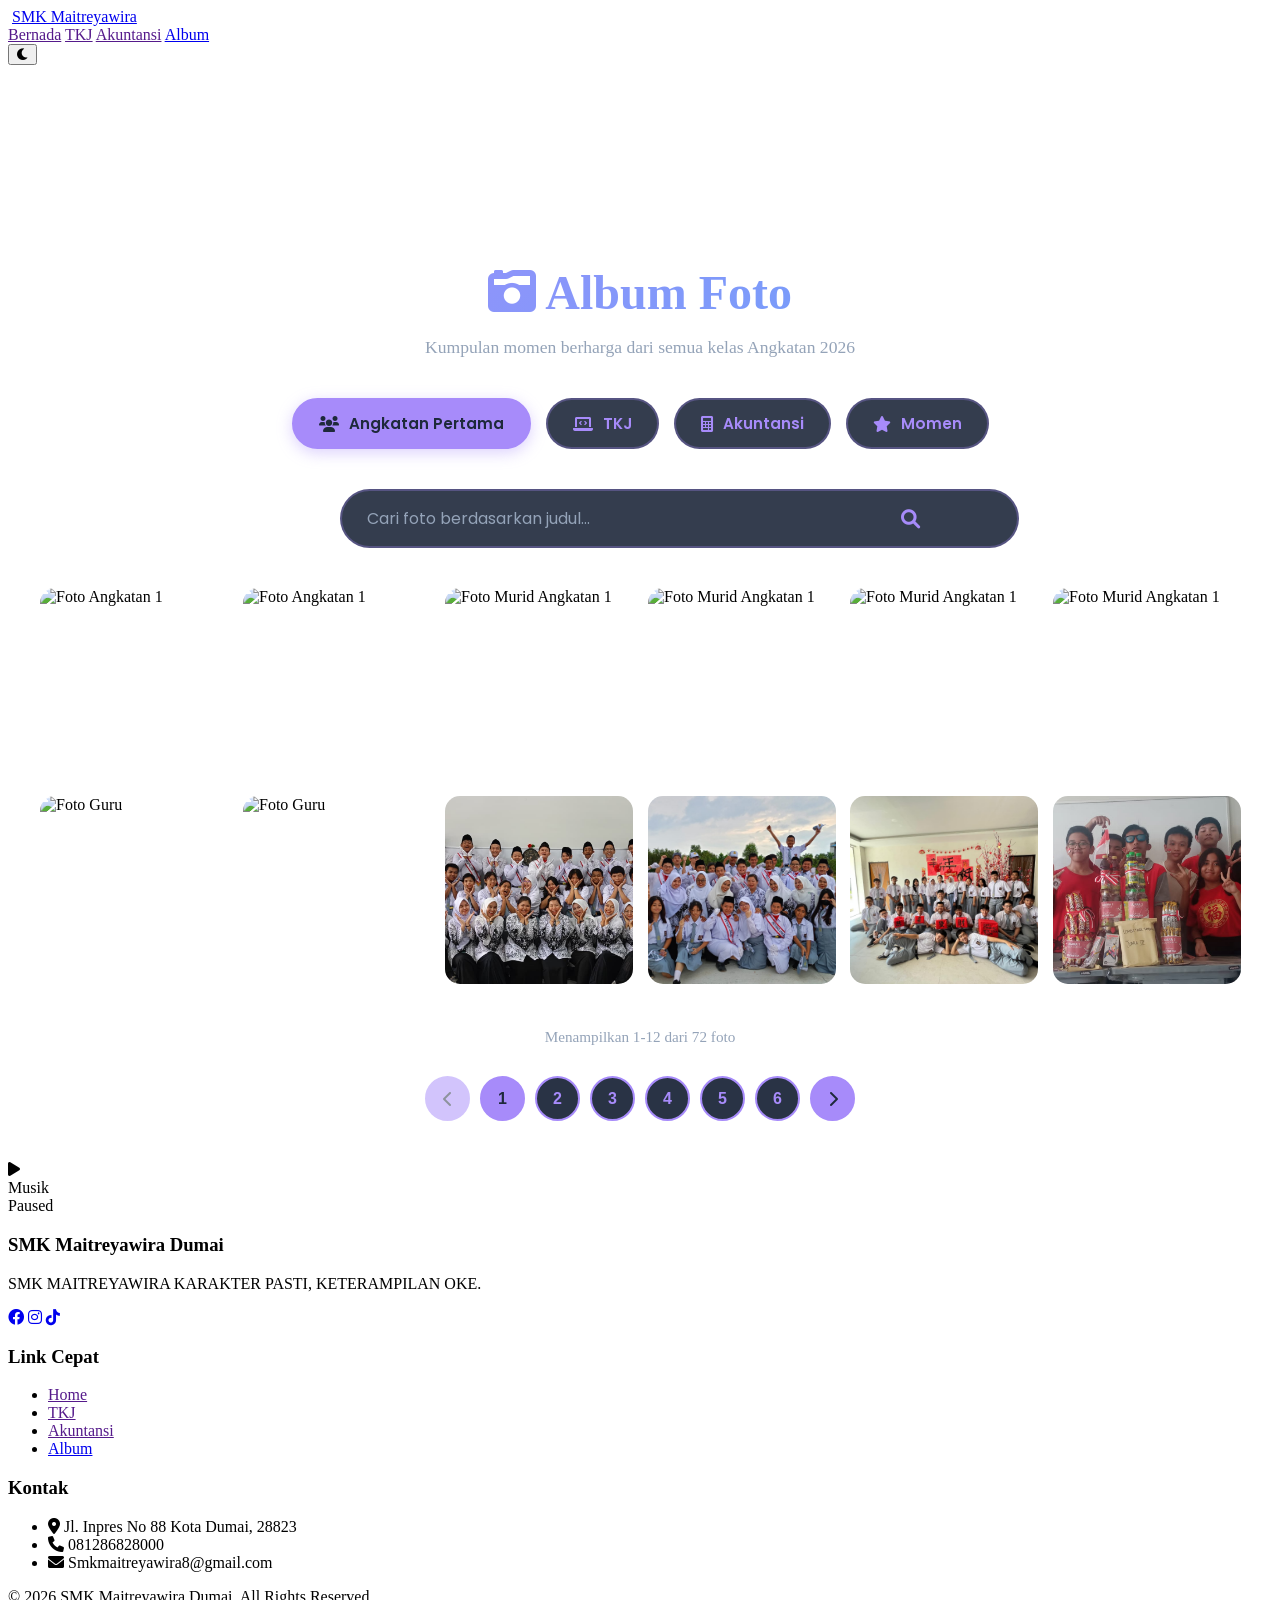
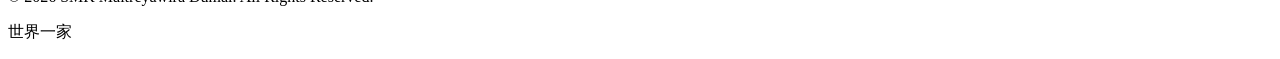
==== album.html @ 025b7569 "Add files via upload" ====
<!DOCTYPE html>
<html lang="id">
<head>
    <meta charset="UTF-8">
    <meta name="viewport" content="width=device-width, initial-scale=1.0">
    <title>Album Foto | SMK Maitreyawira</title>
    <meta name="description" content="Digital photo album celebrating the journey of all classes at SMK Maitreyawira">
    <meta name="keywords" content="TKJ, Akuntansi, Album, Yearbook, 2026">
    <meta name="author" content="SMK Maitreyawira Class of 2026">
    <link rel="preconnect" href="https://fonts.googleapis.com">
    <link rel="preconnect" href="https://fonts.gstatic.com" crossorigin>
    <link rel="preconnect" href="https://cdnjs.cloudflare.com" crossorigin>
    <link rel="icon" type="image/x-icon" href="logo maitreyawira.png1.ico">
    <link href="https://fonts.googleapis.com/css2?family=Poppins:wght@300;400;500;600;700&display=swap" rel="stylesheet">
    <link rel="stylesheet" href="https://cdnjs.cloudflare.com/ajax/libs/font-awesome/6.0.0/css/all.min.css">
    <link rel="stylesheet" href="style.css">
    <link rel="stylesheet" href="album.css">
</head>
<body>
    <!-- Navbar -->
    <nav class="navbar" aria-label="Main navigation">
        <div class="nav-container">
            <div class="nav-logo">
                <img src="logo maitreyawira.png1.ico" alt="" class="logo-img">
                <a href="index.html" class="nav-logo-text">SMK Maitreyawira</a>
            </div>
            <div class="nav-menu" id="nav-menu">
                <a href="" class="nav-link">Bernada</a>
                <a href="" class="nav-link">TKJ</a>
                <a href="" class="nav-link">Akuntansi</a>
                <a href="index.html" class="nav-link active">Album</a>
            </div>
            <div class="nav-mode-toggle">
                <button id="modeToggle" class="mode-toggle-btn" aria-label="Toggle dark/light mode">
                    <i class="fas fa-moon" id="modeIcon"></i>
                </button>
            </div>
            <div class="nav-toggle" id="nav-toggle" aria-label="Toggle navigation menu">
                <span class="bar"></span>
                <span class="bar"></span>
                <span class="bar"></span>
            </div>
        </div>
    </nav>

    <!-- ALBUM SECTION -->
    <section id="album" class="section album-page">
        <div class="album-container">
            <div class="album-header">
                <h1><i class="fas fa-camera-retro"></i> Album Foto</h1>
                <p>Kumpulan momen berharga dari semua kelas Angkatan 2026</p>
            </div>

            <!-- Album Tabs -->
            <div class="album-tabs">
                <button class="tab-btn active" data-tab="angkatan">
                    <i class="fas fa-users"></i> Angkatan Pertama
                </button>
                <button class="tab-btn" data-tab="tkj">
                    <i class="fas fa-laptop-code"></i> TKJ
                </button>
                <button class="tab-btn" data-tab="akuntansi">
                    <i class="fas fa-calculator"></i> Akuntansi
                </button>
                <button class="tab-btn" data-tab="momen">
                    <i class="fas fa-star"></i> Momen
                </button>
            </div>

            <!-- Search Bar -->
            <div class="search-container">
                <input type="text" class="search-box" id="searchBox" placeholder="Cari foto berdasarkan judul...">
                <i class="fas fa-search search-icon"></i>
            </div>

            <!-- Tab Contents -->
            <div class="tab-content active" id="tab-angkatan">
                <div class="photo-grid" id="photoGrid-angkatan">
                    <div class="loading">
                        <div class="spinner"></div>
                    </div>
                </div>
                <div class="no-results" id="noResults-angkatan">
                    <i class="fas fa-image"></i>
                    <p>Tidak ada foto yang ditemukan</p>
                </div>
                <div class="page-info" id="pageInfo-angkatan"></div>
                <div class="pagination" id="pagination-angkatan"></div>
            </div>

            <div class="tab-content" id="tab-tkj">
                <div class="photo-grid" id="photoGrid-tkj">
                    <div class="loading">
                        <div class="spinner"></div>
                    </div>
                </div>
                <div class="no-results" id="noResults-tkj">
                    <i class="fas fa-image"></i>
                    <p>Tidak ada foto yang ditemukan</p>
                </div>
                <div class="page-info" id="pageInfo-tkj"></div>
                <div class="pagination" id="pagination-tkj"></div>
            </div>

            <div class="tab-content" id="tab-akuntansi">
                <div class="photo-grid" id="photoGrid-akuntansi">
                    <div class="loading">
                        <div class="spinner"></div>
                    </div>
                </div>
                <div class="no-results" id="noResults-akuntansi">
                    <i class="fas fa-image"></i>
                    <p>Tidak ada foto yang ditemukan</p>
                </div>
                <div class="page-info" id="pageInfo-akuntansi"></div>
                <div class="pagination" id="pagination-akuntansi"></div>
            </div>

            <div class="tab-content" id="tab-momen">
                <div class="photo-grid" id="photoGrid-momen">
                    <div class="loading">
                        <div class="spinner"></div>
                    </div>
                </div>
                <div class="no-results" id="noResults-momen">
                    <i class="fas fa-image"></i>
                    <p>Tidak ada foto yang ditemukan</p>
                </div>
                <div class="page-info" id="pageInfo-momen"></div>
                <div class="pagination" id="pagination-momen"></div>
            </div>
        </div>
    </section>

    <!-- Zoom Modal -->
    <div class="zoom-modal" id="zoomModal">
        <button class="zoom-nav zoom-prev" id="zoomPrev"><i class="fas fa-chevron-left"></i></button>
        <button class="zoom-nav zoom-next" id="zoomNext"><i class="fas fa-chevron-right"></i></button>
        <div class="zoom-content">
            <button class="zoom-close" id="zoomClose"><i class="fas fa-times"></i></button>
            <div class="zoom-image-wrapper">
                <img id="zoomImage" src="" alt="Zoom Image">
            </div>
            <div class="zoom-controls">
                <button class="zoom-btn" id="zoomSave" title="Save"><i class="fas fa-download"></i></button>
            </div>
            <div class="zoom-info">
                <h3 id="zoomTitle"></h3>
                <p id="zoomDescription"></p>
            </div>
        </div>
    </div>

    <!-- Music Player -->
    <div class="music-player" id="musicPlayer">
        <div class="music-icon" id="musicToggle">
            <i class="fas fa-play" id="musicIcon"></i>
        </div>
        <div>
            <div class="music-text">Musik</div>
            <div class="music-status" id="musicStatus">Paused</div>
        </div>
    </div>

    <audio id="bgMusic" loop preload="none">
        <source src="Banda Neira - Sampai Jadi Debu - Peaceful Piano.mp3" type="audio/mpeg">
    </audio>

     <!-- Footer -->
    <footer class="footer">
        <div class="container">
            <div class="footer-content">
                <div class="footer-section">
                    <h3>SMK Maitreyawira Dumai</h3>
                    <p>SMK MAITREYAWIRA KARAKTER PASTI, KETERAMPILAN OKE.</p>
                    <div class="footer-social">
                        <a href="https://web.facebook.com/profile.php?id=61556649700739" target="_blank"><i class="fab fa-facebook"></i></a>
                        <a href="https://www.instagram.com/smk_maitreyawira/?utm_source=ig_web_button_share_sheet" target="_blank"><i class="fab fa-instagram"></i></a>
                        <a href="https://www.tiktok.com/@smkmaitreyawira_dumai" target="_blank"><i class="fab fa-tiktok"></i></a>
                    </div>
                </div>
                <div class="footer-section">
                    <h3>Link Cepat</h3>
                    <ul>
                        <li><a href="">Home</a></li>
                        <li><a href="">TKJ</a></li>
                        <li><a href="">Akuntansi</a></li>
                        <li><a href="index.html">Album</a></li>
                    </ul>
                </div>
                <div class="footer-section">
                    <h3>Kontak</h3>
                    <ul class="contact-info">
                        <li><i class="fas fa-map-marker-alt"></i> Jl. Inpres No 88 Kota Dumai, 28823</li>
                        <li><i class="fas fa-phone"></i> 081286828000</li>
                        <li><i class="fas fa-envelope"></i> Smkmaitreyawira8@gmail.com</li>
                    </ul>
                </div>
            </div>
            <div class="footer-bottom">
                <p>&copy; 2026 SMK Maitreyawira Dumai. All Rights Reserved.</p>
                <p class="chinese-greeting">世界一家</p>
            </div>
        </div>
    </footer>

    <script src="album.js" defer></script>
</body>
</html>
---- album.css ----
/* Album Page Specific Styles */

.album-page {
    padding-top: 120px !important;
    min-height: 100vh;
}

.album-container {
    max-width: 1200px;
    margin: 0 auto;
    padding: 40px 20px;
}

.album-header {
    text-align: center;
    margin-bottom: 40px;
}

.album-header h1 {
    font-size: 3rem;
    background: linear-gradient(135deg, #667eea 0%, #764ba2 100%);
    -webkit-background-clip: text;
    -webkit-text-fill-color: transparent;
    background-clip: text;
    margin-bottom: 10px;
    font-weight: 700;
}

[data-theme="light"] .album-header h1 {
    background: linear-gradient(135deg, #2563eb 0%, #3b82f6 100%);
    -webkit-background-clip: text;
    -webkit-text-fill-color: transparent;
    background-clip: text;
}

body.dark-mode .album-header h1 {
    background: linear-gradient(135deg, #a78bfa 0%, #60a5fa 100%);
    -webkit-background-clip: text;
    -webkit-text-fill-color: transparent;
    background-clip: text;
}

.album-header p {
    color: #666;
    font-size: 1.1rem;
}

body.dark-mode .album-header p {
    color: #94a3b8;
}

/* Photo Grid */
.photo-grid {
    display: grid;
    grid-template-columns: repeat(auto-fill, minmax(180px, 1fr));
    gap: 15px;
    margin-bottom: 40px;
    min-height: 400px;
}

.photo-card {
    position: relative;
    border-radius: 15px;
    overflow: hidden;
    cursor: pointer;
    background: #fff;
    aspect-ratio: 1;
    opacity: 0;
    transform: translateY(30px);
    will-change: opacity, transform;
}

.photo-card.visible {
    opacity: 1;
    transform: translateY(0);
}

.photo-card:hover {
    transform: translateY(-5px) scale(1.02);
}

.photo-card img {
    width: 100%;
    height: 100%;
    object-fit: cover;
    transition: transform 0.3s ease;
}

.photo-card:hover img {
    transform: scale(1.1);
}

.photo-overlay {
    position: absolute;
    bottom: 0;
    left: 0;
    right: 0;
    background: linear-gradient(transparent, rgba(0, 0, 0, 0.7));
    padding: 20px 15px 15px;
    opacity: 0;
    transition: opacity 0.3s ease;
}

.photo-card:hover .photo-overlay {
    opacity: 1;
}

.photo-overlay h3 {
    color: white;
    font-size: 1rem;
    margin-bottom: 5px;
}

.photo-overlay p {
    color: #ddd;
    font-size: 0.85rem;
}

.photo-actions {
    position: absolute;
    top: 10px;
    right: 10px;
    display: flex;
    gap: 8px;
    opacity: 0;
    transition: opacity 0.3s ease;
}

.photo-card:hover .photo-actions {
    opacity: 1;
}

.photo-action-btn {
    width: 40px;
    height: 40px;
    border-radius: 50%;
    background: rgba(255, 255, 255, 0.9);
    border: none;
    cursor: pointer;
    display: flex;
    align-items: center;
    justify-content: center;
    transition: all 0.3s ease;
    color: #667eea;
}

.photo-action-btn:hover {
    background: white;
    transform: scale(1.1);
}

/* Search Bar Styles */
.search-container {
    max-width: 600px;
    margin: 30px auto 40px;
    position: relative;
}

.search-box {
    width: 100%;
    padding: 15px 50px 15px 25px;
    border: 2px solid rgba(102, 126, 234, 0.3);
    border-radius: 50px;
    font-size: 1rem;
    font-family: 'Poppins', sans-serif;
    background: rgba(255, 255, 255, 0.9);
    transition: all 0.3s ease;
    outline: none;
}

.search-box:focus {
    border-color: #667eea;
    box-shadow: 0 5px 20px rgba(102, 126, 234, 0.3);
    background: white;
}

[data-theme="light"] .search-box {
    border-color: rgba(37, 99, 235, 0.3);
}

[data-theme="light"] .search-box:focus {
    border-color: #2563eb;
    box-shadow: 0 5px 20px rgba(37, 99, 235, 0.3);
}

body.dark-mode .search-box {
    background: rgba(30, 41, 59, 0.9);
    border-color: rgba(167, 139, 250, 0.3);
    color: #f1f5f9;
}

body.dark-mode .search-box:focus {
    border-color: #a78bfa;
    box-shadow: 0 5px 20px rgba(167, 139, 250, 0.3);
    background: rgba(30, 41, 59, 1);
}

body.dark-mode .search-box::placeholder {
    color: #94a3b8;
}

.search-icon {
    position: absolute;
    right: 20px;
    top: 50%;
    transform: translateY(-50%);
    color: #667eea;
    font-size: 1.2rem;
    pointer-events: none;
}

[data-theme="light"] .search-icon {
    color: #2563eb;
}

body.dark-mode .search-icon {
    color: #a78bfa;
}

.no-results {
    text-align: center;
    padding: 60px 20px;
    color: #666;
    font-size: 1.1rem;
    display: none;
}

.no-results.show {
    display: block;
}

body.dark-mode .no-results {
    color: #94a3b8;
}

.no-results i {
    font-size: 4rem;
    margin-bottom: 20px;
    color: #ccc;
}

body.dark-mode .no-results i {
    color: #64748b;
}

/* Pagination Styles */
.pagination {
    display: flex;
    justify-content: center;
    align-items: center;
    gap: 10px;
    margin-top: 30px;
    flex-wrap: wrap;
    opacity: 0;
    transform: translateY(20px);
    transition: all 0.5s ease;
}

.pagination.visible {
    opacity: 1;
    transform: translateY(0);
}

.pagination-btn {
    min-width: 45px;
    height: 45px;
    border-radius: 50%;
    border: 2px solid #667eea;
    background: white;
    color: #667eea;
    font-weight: 600;
    cursor: pointer;
    transition: all 0.3s ease;
    display: flex;
    align-items: center;
    justify-content: center;
    font-size: 1rem;
    padding: 0 10px;
}

[data-theme="light"] .pagination-btn {
    border-color: #2563eb;
    color: #2563eb;
}

body.dark-mode .pagination-btn {
    background: rgba(30, 41, 59, 0.95);
    border-color: #a78bfa;
    color: #a78bfa;
}

.pagination-btn:hover {
    background: #667eea;
    color: white;
    transform: scale(1.1);
}

[data-theme="light"] .pagination-btn:hover {
    background: #2563eb;
    border-color: #2563eb;
}

body.dark-mode .pagination-btn:hover {
    background: #a78bfa;
    border-color: #a78bfa;
    color: #1e293b;
}

.pagination-btn.active {
    background: #667eea;
    color: white;
    border-color: #667eea;
}

[data-theme="light"] .pagination-btn.active {
    background: #2563eb;
    border-color: #2563eb;
}

body.dark-mode .pagination-btn.active {
    background: #a78bfa;
    border-color: #a78bfa;
    color: #1e293b;
}

.pagination-btn.nav-btn {
    background: #667eea;
    color: white;
    border-color: #667eea;
}

[data-theme="light"] .pagination-btn.nav-btn {
    background: #2563eb;
    border-color: #2563eb;
}

body.dark-mode .pagination-btn.nav-btn {
    background: #a78bfa;
    border-color: #a78bfa;
    color: #1e293b;
}

.pagination-btn.nav-btn:hover {
    background: #5568d3;
    transform: scale(1.15);
}

[data-theme="light"] .pagination-btn.nav-btn:hover {
    background: #1d4ed8;
}

body.dark-mode .pagination-btn.nav-btn:hover {
    background: #8b5cf6;
}

.pagination-btn:disabled {
    opacity: 0.5;
    cursor: not-allowed;
    transform: scale(1);
}

/* Zoom Modal */
.zoom-modal {
    display: none;
    position: fixed;
    z-index: 9999;
    left: 0;
    top: 0;
    width: 100%;
    height: 100%;
    background-color: rgba(0, 0, 0, 0.95);
    justify-content: center;
    align-items: center;
    opacity: 0;
    transition: opacity 0.3s ease;
}

.zoom-modal.show {
    display: flex;
    opacity: 1;
}

.zoom-content {
    position: relative;
    width: 90%;
    max-width: 1200px;
    max-height: 90vh;
    display: flex;
    flex-direction: column;
    align-items: center;
    transform: scale(0.8);
    transition: transform 0.3s ease;
    overflow-y: auto;
    padding: 50px 20px 20px;
    box-sizing: border-box;
    scrollbar-width: thin;
    scrollbar-color: rgba(255, 255, 255, 0.3) transparent;
}

.zoom-content::-webkit-scrollbar {
    width: 8px;
}

.zoom-content::-webkit-scrollbar-track {
    background: transparent;
}

.zoom-content::-webkit-scrollbar-thumb {
    background: rgba(255, 255, 255, 0.3);
    border-radius: 4px;
}

.zoom-content::-webkit-scrollbar-thumb:hover {
    background: rgba(255, 255, 255, 0.5);
}

.zoom-modal.show .zoom-content {
    transform: scale(1);
}

.zoom-image-wrapper {
    width: 100%;
    display: flex;
    justify-content: center;
    align-items: center;
    margin-bottom: 15px;
}

.zoom-content img {
    max-width: 100%;
    max-height: 70vh;
    object-fit: contain;
    border-radius: 10px;
    transition: transform 0.3s ease;
    cursor: zoom-in;
}

.zoom-content img.zoomed {
    cursor: zoom-out;
    transform: scale(2);
}

.zoom-controls {
    display: flex;
    gap: 15px;
    margin-top: 20px;
}

.zoom-btn {
    width: 50px;
    height: 50px;
    border-radius: 50%;
    background: rgba(255, 255, 255, 0.2);
    border: 2px solid white;
    color: white;
    font-size: 1.2rem;
    cursor: pointer;
    transition: all 0.3s ease;
    display: flex;
    align-items: center;
    justify-content: center;
}

.zoom-btn:hover {
    background: rgba(255, 255, 255, 0.3);
    transform: scale(1.1);
}

.zoom-close {
    position: fixed;
    top: 20px;
    right: 20px;
    width: 50px;
    height: 50px;
    border-radius: 50%;
    background: rgba(255, 255, 255, 0.2);
    border: 2px solid white;
    color: white;
    font-size: 1.5rem;
    cursor: pointer;
    transition: all 0.3s ease;
    display: flex;
    align-items: center;
    justify-content: center;
    z-index: 10002;
    backdrop-filter: blur(5px);
}

.zoom-close:hover {
    background: rgba(255, 77, 77, 0.8);
    transform: scale(1.1) rotate(90deg);
}

/* Zoom Navigation Arrows - Fixed position outside photo */
.zoom-nav {
    position: fixed;
    top: 50%;
    transform: translateY(-50%);
    width: 60px;
    height: 60px;
    border-radius: 50%;
    background: rgba(0, 0, 0, 0.6);
    border: 2px solid rgba(255, 255, 255, 0.4);
    color: white;
    font-size: 1.5rem;
    cursor: pointer;
    transition: all 0.3s ease;
    display: flex;
    align-items: center;
    justify-content: center;
    z-index: 10001;
    backdrop-filter: blur(5px);
}

.zoom-nav:hover {
    background: rgba(102, 126, 234, 0.9);
    border-color: rgba(255, 255, 255, 0.8);
    transform: translateY(-50%) scale(1.15);
    box-shadow: 0 0 20px rgba(102, 126, 234, 0.5);
}

.zoom-prev {
    left: 30px;
}

.zoom-next {
    right: 30px;
}

.zoom-info {
    color: white;
    text-align: center;
    margin-top: 15px;
}

.zoom-info h3 {
    font-size: 1.3rem;
    margin-bottom: 5px;
}

.zoom-info p {
    color: #ccc;
    font-size: 0.9rem;
}

/* Loading Spinner */
.loading {
    display: flex;
    justify-content: center;
    align-items: center;
    min-height: 400px;
}

.spinner {
    width: 50px;
    height: 50px;
    border: 5px solid rgba(102, 126, 234, 0.3);
    border-top-color: #667eea;
    border-radius: 50%;
    animation: spin 1s linear infinite;
}

[data-theme="light"] .spinner {
    border-color: rgba(37, 99, 235, 0.3);
    border-top-color: #2563eb;
}

body.dark-mode .spinner {
    border-color: rgba(167, 139, 250, 0.3);
    border-top-color: #a78bfa;
}

@keyframes spin {
    to { transform: rotate(360deg); }
}

/* Page Info */
.page-info {
    text-align: center;
    margin-top: 20px;
    color: #666;
    font-size: 0.95rem;
    opacity: 0;
    transform: translateY(20px);
    transition: all 0.5s ease;
}

.page-info.visible {
    opacity: 1;
    transform: translateY(0);
}

body.dark-mode .page-info {
    color: #94a3b8;
}

/* Album Tabs */
.album-tabs {
    display: flex;
    justify-content: center;
    gap: 15px;
    margin: 30px auto 40px;
    flex-wrap: wrap;
    padding: 0 20px;
}

.tab-btn {
    display: flex;
    align-items: center;
    gap: 10px;
    padding: 12px 25px;
    border: 2px solid rgba(102, 126, 234, 0.3);
    background: rgba(255, 255, 255, 0.9);
    color: #667eea;
    font-weight: 600;
    font-size: 0.95rem;
    border-radius: 50px;
    cursor: pointer;
    transition: all 0.3s ease;
    font-family: 'Poppins', sans-serif;
}

[data-theme="light"] .tab-btn {
    border-color: rgba(37, 99, 235, 0.3);
    color: #2563eb;
}

body.dark-mode .tab-btn {
    background: rgba(30, 41, 59, 0.9);
    border-color: rgba(167, 139, 250, 0.3);
    color: #a78bfa;
}

.tab-btn:hover {
    background: #667eea;
    color: white;
    border-color: #667eea;
    transform: translateY(-2px);
    box-shadow: 0 4px 15px rgba(102, 126, 234, 0.3);
}

[data-theme="light"] .tab-btn:hover {
    background: #2563eb;
    border-color: #2563eb;
    box-shadow: 0 4px 15px rgba(37, 99, 235, 0.3);
}

body.dark-mode .tab-btn:hover {
    background: #a78bfa;
    border-color: #a78bfa;
    color: #1e293b;
    box-shadow: 0 4px 15px rgba(167, 139, 250, 0.3);
}

.tab-btn.active {
    background: #667eea;
    color: white;
    border-color: #667eea;
    box-shadow: 0 4px 15px rgba(102, 126, 234, 0.4);
}

[data-theme="light"] .tab-btn.active {
    background: #2563eb;
    border-color: #2563eb;
    box-shadow: 0 4px 15px rgba(37, 99, 235, 0.4);
}

body.dark-mode .tab-btn.active {
    background: #a78bfa;
    border-color: #a78bfa;
    color: #1e293b;
    box-shadow: 0 4px 15px rgba(167, 139, 250, 0.4);
}

.tab-btn i {
    font-size: 1rem;
}

/* Tab Content */
.tab-content {
    display: none;
    animation: fadeIn 0.4s ease;
}

.tab-content.active {
    display: block;
}

@keyframes fadeIn {
    from {
        opacity: 0;
        transform: translateY(20px);
    }
    to {
        opacity: 1;
        transform: translateY(0);
    }
}

/* Album Navigation Buttons */
.btn-album-nav {
    display: inline-flex;
    align-items: center;
    gap: 10px;
    padding: 12px 25px;
    background: linear-gradient(135deg, #667eea 0%, #764ba2 100%);
    color: white;
    text-decoration: none;
    border-radius: 50px;
    font-weight: 600;
    font-size: 0.95rem;
    transition: all 0.3s ease;
    box-shadow: 0 4px 15px rgba(102, 126, 234, 0.3);
}

[data-theme="light"] .btn-album-nav {
    background: linear-gradient(135deg, #2563eb 0%, #3b82f6 100%);
    box-shadow: 0 4px 15px rgba(37, 99, 235, 0.3);
}

body.dark-mode .btn-album-nav {
    background: linear-gradient(135deg, #a78bfa 0%, #60a5fa 100%);
    box-shadow: 0 4px 15px rgba(167, 139, 250, 0.3);
    color: #1e293b;
}

.btn-album-nav:hover {
    transform: translateY(-3px);
    box-shadow: 0 6px 20px rgba(102, 126, 234, 0.4);
}

[data-theme="light"] .btn-album-nav:hover {
    box-shadow: 0 6px 20px rgba(37, 99, 235, 0.4);
}

body.dark-mode .btn-album-nav:hover {
    box-shadow: 0 6px 20px rgba(167, 139, 250, 0.4);
}

.btn-album-nav i {
    font-size: 0.9rem;
}

/* Responsive */
@media (max-width: 768px) {
    .album-header h1 {
        font-size: 2rem;
    }

    .photo-grid {
        grid-template-columns: repeat(auto-fill, minmax(150px, 1fr));
        gap: 10px;
    }

    .pagination-btn {
        min-width: 40px;
        height: 40px;
        font-size: 0.9rem;
    }

    .zoom-content {
        width: 95%;
        max-height: 95vh;
        padding: 60px 15px 15px;
    }

    .zoom-content img {
        max-height: 60vh;
    }

    .zoom-image-wrapper {
        margin-bottom: 10px;
    }

    .zoom-controls {
        gap: 10px;
        margin-top: 15px;
    }

    .zoom-btn {
        width: 45px;
        height: 45px;
        font-size: 1.1rem;
    }

    .zoom-info h3 {
        font-size: 1.1rem;
    }

    .zoom-info p {
        font-size: 0.85rem;
    }

    .zoom-content img.zoomed {
        transform: scale(1.5);
    }

    .zoom-nav {
        width: 45px;
        height: 45px;
        font-size: 1.2rem;
    }

    .zoom-prev {
        left: 10px;
    }

    .zoom-next {
        right: 10px;
    }

    .zoom-close {
        top: 15px;
        right: 15px;
        width: 45px;
        height: 45px;
        font-size: 1.3rem;
    }
}

@media (max-width: 480px) {
    .album-container {
        padding: 20px 10px;
    }

    .photo-grid {
        grid-template-columns: repeat(2, 1fr);
        gap: 8px;
    }

    .music-text {
        display: none;
    }

    .zoom-content {
        width: 98%;
        max-height: 98vh;
        padding: 65px 10px 10px;
    }

    .zoom-content img {
        max-height: 55vh;
    }

    .zoom-image-wrapper {
        margin-bottom: 8px;
    }

    .zoom-controls {
        gap: 8px;
        margin-top: 12px;
    }

    .zoom-btn {
        width: 40px;
        height: 40px;
        font-size: 1rem;
    }

    .zoom-info h3 {
        font-size: 1rem;
    }

    .zoom-info p {
        font-size: 0.8rem;
    }

    .zoom-content img.zoomed {
        transform: scale(1.3);
    }

    .zoom-nav {
        width: 40px;
        height: 40px;
        font-size: 1rem;
    }

    .zoom-prev {
        left: 5px;
    }

    .zoom-next {
        right: 5px;
    }

    .zoom-close {
        top: 10px;
        right: 10px;
        width: 40px;
        height: 40px;
        font-size: 1.2rem;
    }
}
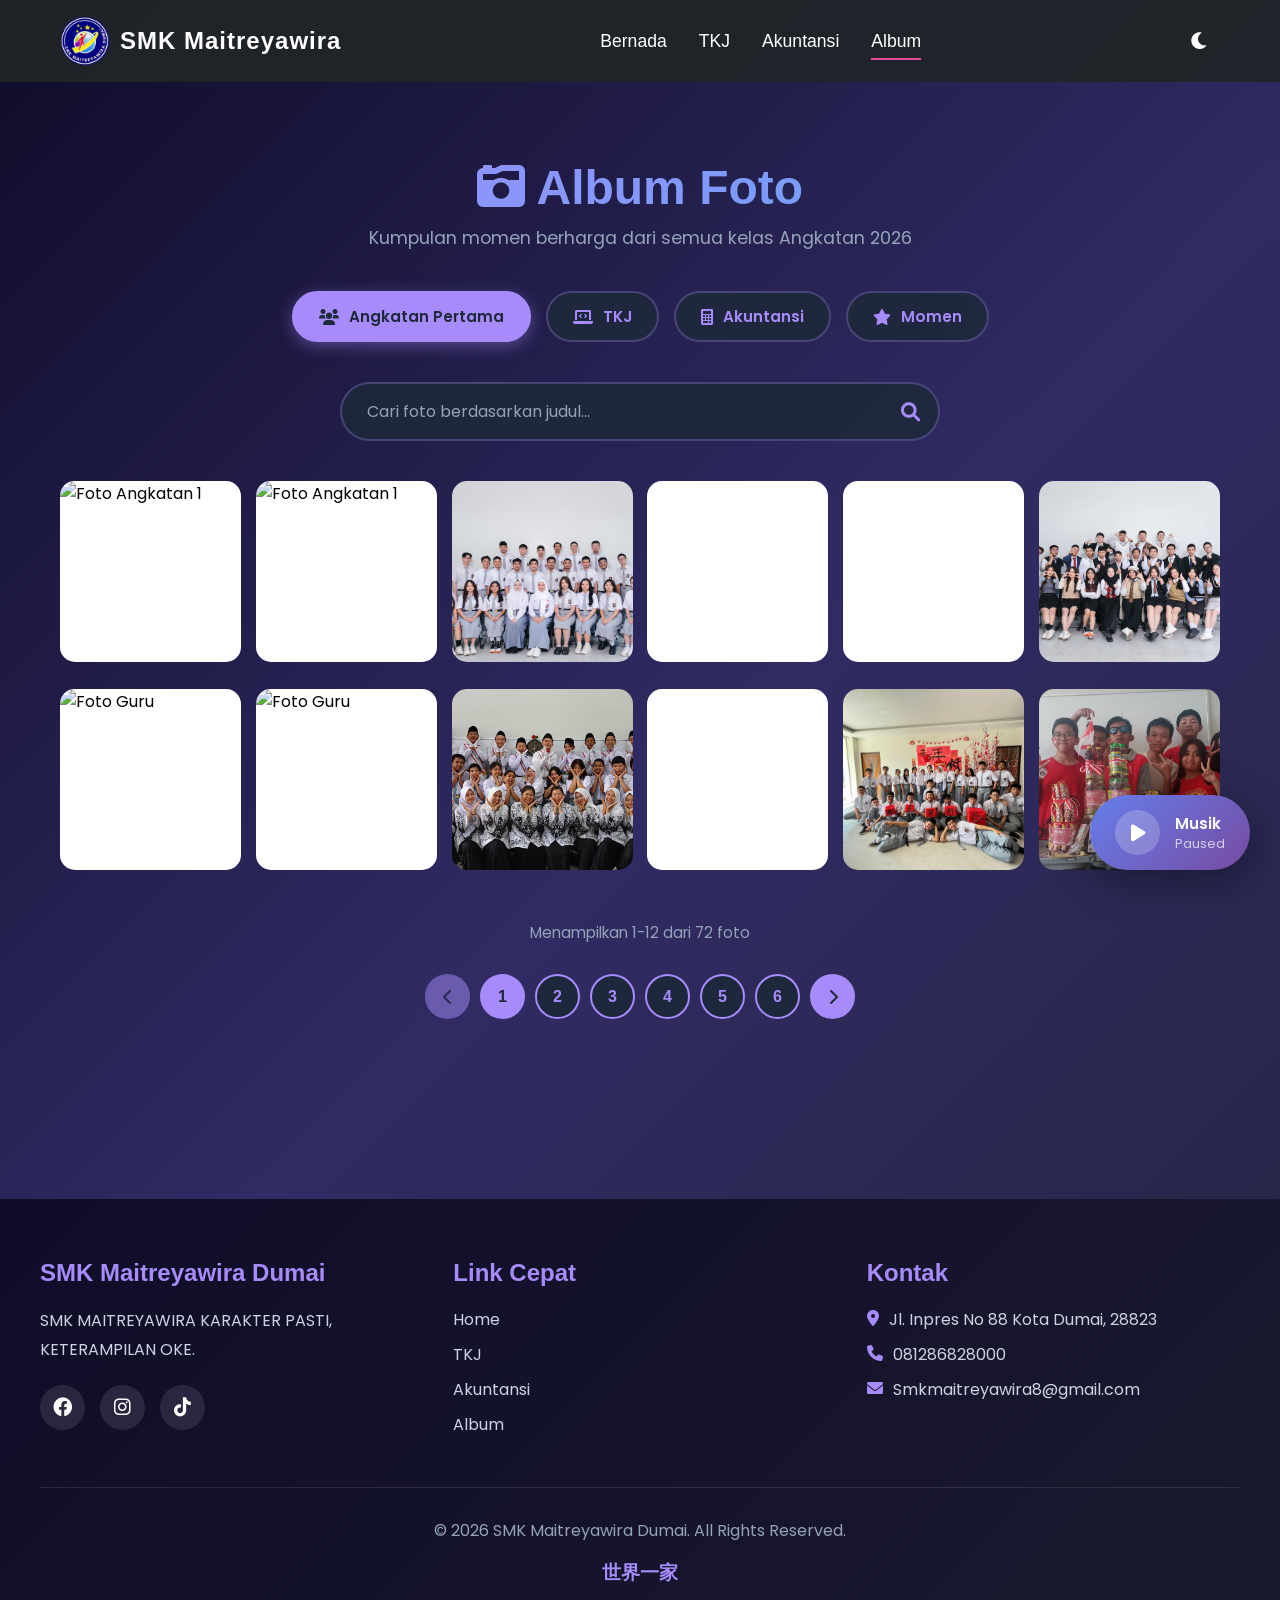
==== commit a169228d: "album.html" ====
--- a/album.html
+++ b/album.html
@@ -25,9 +25,9 @@
                 <a href="index.html" class="nav-logo-text">SMK Maitreyawira</a>
             </div>
             <div class="nav-menu" id="nav-menu">
-                <a href="" class="nav-link">Bernada</a>
-                <a href="" class="nav-link">TKJ</a>
-                <a href="" class="nav-link">Akuntansi</a>
+                <a href="https://angkatan1smkmaitreyawiradumai-stack.github.io/Kenangan_Beranda/" class="nav-link">Bernada</a>
+                <a href="https://angkatan1smkmaitreyawiradumai-stack.github.io/Kenangan_TKJ/" class="nav-link">TKJ</a>
+                <a href="https://angkatan1smkmaitreyawiradumai-stack.github.io/Kenangan_Akuntansi/" class="nav-link">Akuntansi</a>
                 <a href="index.html" class="nav-link active">Album</a>
             </div>
             <div class="nav-mode-toggle">
@@ -182,9 +182,9 @@
                 <div class="footer-section">
                     <h3>Link Cepat</h3>
                     <ul>
-                        <li><a href="">Home</a></li>
-                        <li><a href="">TKJ</a></li>
-                        <li><a href="">Akuntansi</a></li>
+                        <li><a href="https://angkatan1smkmaitreyawiradumai-stack.github.io/Kenangan_Beranda/">Home</a></li>
+                        <li><a href="https://angkatan1smkmaitreyawiradumai-stack.github.io/Kenangan_TKJ/">TKJ</a></li>
+                        <li><a href="https://angkatan1smkmaitreyawiradumai-stack.github.io/Kenangan_Akuntansi/">Akuntansi</a></li>
                         <li><a href="index.html">Album</a></li>
                     </ul>
                 </div>
--- a/style.css
+++ b/style.css
@@ -0,0 +1,1479 @@
+        :root {
+            --primary-color: #6366f1;
+            --secondary-color: #8b5cf6;
+            --accent-color: #ec4899;
+            --bg-dark: #0f172a;
+            --bg-card: #1e293b;
+            --text-light: #f1f5f9;
+            --text-muted: #94a3b8;
+        }
+
+        /* Light Theme - Blue and White */
+        [data-theme="light"] {
+            --primary-color: #2563eb;
+            --secondary-color: #3b82f6;
+            --accent-color: #0ea5e9;
+            --bg-dark: #ffffff;
+            --bg-card: #f0f9ff;
+            --text-light: #1e3a8a;
+            --text-muted: #64748b;
+            --navbar-bg: rgba(37, 99, 235, 0.95);
+        }
+
+        * {
+            margin: 0;
+            padding: 0;
+            box-sizing: border-box;
+        }
+
+        html {
+            scroll-behavior: smooth;
+        }
+
+        body {
+            font-family: 'Poppins', sans-serif;
+            background: linear-gradient(135deg, #667eea 0%, #764ba2 100%);
+            min-height: 100vh;
+            padding: 0;
+            transition: background 0.5s ease;
+            overflow-x: hidden;
+            -webkit-font-smoothing: antialiased;
+            -moz-osx-font-smoothing: grayscale;
+        }
+
+        /* Navbar Styles */
+        .navbar {
+            position: fixed;
+            top: 0;
+            left: 0;
+            width: 100%;
+            background: rgba(33, 37, 41, 0.95);
+            z-index: 1000;
+            padding: 1rem 0;
+            transition: all 0.4s ease;
+        }
+
+        .navbar.scrolled {
+            box-shadow: 0 5px 20px rgba(0, 0, 0, 0.3);
+            padding: 0.7rem 0;
+        }
+
+        [data-theme="light"] .navbar {
+            background: rgba(37, 99, 235, 0.95) !important;
+        }
+
+        .nav-container {
+            max-width: 1200px;
+            width: 100%;
+            margin: 0 auto;
+            padding: 0 20px;
+            display: flex;
+            justify-content: space-between;
+            align-items: center;
+        }
+
+        .nav-logo {
+            display: flex;
+            align-items: center;
+            gap: 10px;
+        }
+
+        .nav-logo-text {
+            color: white;
+            font-size: 1.5rem;
+            font-weight: 700;
+            text-decoration: none;
+            letter-spacing: 1px;
+        }
+
+        .logo-img {
+            width: 50px;
+            height: 50px;
+            object-fit: contain;
+        }
+
+        .nav-menu {
+            display: flex;
+            gap: 2rem;
+            align-items: center;
+        }
+
+        .nav-link {
+            color: white;
+            text-decoration: none;
+            font-weight: 500;
+            font-size: 1.1rem;
+            transition: color 0.3s ease;
+            position: relative;
+            padding: 0.5rem 0;
+        }
+
+        .nav-link:hover {
+            color: var(--accent-color);
+            text-decoration: none;
+        }
+
+        .nav-link::after {
+            content: "";
+            position: absolute;
+            bottom: 0;
+            left: 0;
+            width: 0;
+            height: 2px;
+            background: var(--accent-color);
+            transition: width 0.3s ease;
+        }
+
+        .nav-link:hover::after {
+            width: 100%;
+        }
+
+        .nav-link.active::after {
+            width: 100%;
+        }
+
+        .nav-toggle {
+            display: none;
+            flex-direction: column;
+            cursor: pointer;
+        }
+
+        .bar {
+            width: 25px;
+            height: 3px;
+            background: white;
+            margin: 3px 0;
+            transition: 0.3s;
+        }
+
+        .mode-toggle-btn {
+            background: transparent;
+            border: none;
+            color: white;
+            font-size: 1.2rem;
+            cursor: pointer;
+            padding: 0.5rem;
+            border-radius: 50%;
+            transition: all 0.3s ease;
+            display: flex;
+            align-items: center;
+            justify-content: center;
+            width: 40px;
+            height: 40px;
+        }
+
+        .mode-toggle-btn:hover {
+            background: rgba(255, 255, 255, 0.1);
+            transform: scale(1.1);
+        }
+
+        body {
+            font-family: 'Poppins', sans-serif;
+            background: linear-gradient(135deg, #667eea 0%, #764ba2 100%);
+            min-height: 100vh;
+            padding: 0;
+            transition: background 0.5s ease;
+            overflow-x: hidden;
+        }
+
+        .section {
+            padding-left: 20px;
+            padding-right: 20px;
+        }
+
+        /* Dark mode */
+        body.dark-mode {
+            background: linear-gradient(135deg, #0f0c29 0%, #302b63 50%, #24243e 100%);
+        }
+
+        /* Light mode */
+        body:not(.dark-mode) {
+            background: linear-gradient(135deg, #e0e7ff 0%, #f0f9ff 50%, #e0f2fe 100%);
+        }
+
+        /* Section Styles */
+        .section {
+            min-height: 100vh;
+            padding: 100px 0 60px;
+        }
+
+        #members {
+            padding-top: 120px;
+        }
+
+        /* Home Page Styles */
+        #home {
+            position: relative;
+            min-height: 100vh;
+            display: flex;
+            align-items: center;
+            justify-content: center;
+            overflow: hidden;
+            padding-top: 120px;
+        }
+
+        .home-bg {
+            position: absolute;
+            top: 0;
+            left: 0;
+            width: 100%;
+            height: 100%;
+            background-size: cover;
+            background-position: center;
+            background-repeat: no-repeat;
+            z-index: 0;
+        }
+
+        .home-overlay {
+            position: absolute;
+            top: 0;
+            left: 0;
+            width: 100%;
+            height: 100%;
+            background: linear-gradient(135deg, rgba(10, 10, 30, 0.4) 0%, rgba(20, 20, 40, 0.35) 100%);
+            z-index: 1;
+        }
+
+        body.dark-mode .home-overlay {
+            background: linear-gradient(135deg, rgba(5, 5, 15, 0.5) 0%, rgba(15, 15, 30, 0.45) 100%);
+        }
+
+        body:not(.dark-mode) .home-overlay {
+            background: linear-gradient(135deg, rgba(10, 15, 40, 0.3) 0%, rgba(20, 25, 50, 0.25) 100%);
+        }
+
+        .home-container {
+            max-width: 1200px;
+            width: 100%;
+            margin: 0 auto;
+            padding: 0 40px 60px;
+            position: relative;
+            z-index: 2;
+            display: flex;
+            flex-direction: column;
+            align-items: center;
+        }
+
+        .home-content {
+            width: 100%;
+            max-width: 900px;
+            margin-bottom: 60px;
+        }
+
+        .home-text {
+            text-align: center;
+            max-width: 800px;
+            margin: 0 auto;
+        }
+
+        .home-title {
+            font-size: 3rem;
+            background: linear-gradient(135deg, #667eea 0%, #764ba2 100%);
+            -webkit-background-clip: text;
+            -webkit-text-fill-color: transparent;
+            background-clip: text;
+            margin-bottom: 20px;
+            font-weight: 700;
+            display: inline-flex;
+            align-items: center;
+            gap: 15px;
+            justify-content: center;
+            flex-wrap: wrap;
+        }
+
+        [data-theme="light"] .home-title {
+            background: linear-gradient(135deg, #2563eb 0%, #3b82f6 100%);
+            -webkit-background-clip: text;
+            -webkit-text-fill-color: transparent;
+        }
+
+        body.dark-mode .home-title {
+            background: linear-gradient(135deg, #a78bfa 0%, #60a5fa 100%);
+            -webkit-background-clip: text;
+            -webkit-text-fill-color: transparent;
+        }
+
+        .home-description {
+            font-size: 1.2rem;
+            line-height: 1.8;
+            color: #666;
+            margin-bottom: 15px;
+        }
+
+        body.dark-mode .home-description {
+            color: #cbd5e1;
+        }
+
+        .home-subtitle {
+            font-size: 1rem;
+            line-height: 1.7;
+            color: #888;
+            margin-bottom: 30px;
+        }
+
+        body.dark-mode .home-subtitle {
+            color: #94a3b8;
+        }
+
+        .home-buttons {
+            display: flex;
+            gap: 15px;
+            justify-content: center;
+            flex-wrap: wrap;
+            margin-top: 30px;
+        }
+
+        .btn-explore {
+            padding: 15px 35px;
+            border: none;
+            border-radius: 50px;
+            font-size: 1.1rem;
+            font-weight: 600;
+            font-family: 'Poppins', sans-serif;
+            background: linear-gradient(135deg, #667eea 0%, #764ba2 100%);
+            color: white;
+            cursor: pointer;
+            transition: all 0.3s ease;
+            display: inline-flex;
+            align-items: center;
+            justify-content: center;
+            gap: 10px;
+            box-shadow: 0 5px 20px rgba(102, 126, 234, 0.4);
+            text-decoration: none;
+            white-space: nowrap;
+        }
+
+        [data-theme="light"] .btn-explore {
+            background: linear-gradient(135deg, #2563eb 0%, #3b82f6 100%);
+            box-shadow: 0 5px 20px rgba(37, 99, 235, 0.4);
+        }
+
+        body.dark-mode .btn-explore {
+            background: linear-gradient(135deg, #a78bfa 0%, #60a5fa 100%);
+            box-shadow: 0 5px 20px rgba(167, 139, 250, 0.4);
+        }
+
+        .btn-explore:hover {
+            transform: translateY(-3px);
+            box-shadow: 0 10px 30px rgba(102, 126, 234, 0.6);
+            color: white;
+            text-decoration: none;
+        }
+
+        .btn-explore.btn-secondary {
+            background: white;
+            border: 2px solid #667eea;
+            color: #667eea;
+            box-shadow: 0 5px 15px rgba(0, 0, 0, 0.1);
+        }
+
+        [data-theme="light"] .btn-explore.btn-secondary {
+            border-color: #2563eb;
+            color: #2563eb;
+            background: white;
+        }
+
+        body.dark-mode .btn-explore.btn-secondary {
+            border-color: #a78bfa;
+            color: #a78bfa;
+            background: #1e293b;
+        }
+
+        .btn-explore.btn-secondary:hover {
+            background: #667eea;
+            color: white;
+            text-decoration: none;
+        }
+
+        [data-theme="light"] .btn-explore.btn-secondary:hover {
+            background: #2563eb;
+            color: white;
+        }
+
+        body.dark-mode .btn-explore.btn-secondary:hover {
+            background: #a78bfa;
+            color: #1e293b;
+        }
+
+        /* Ensure buttons in home section don't have underlines */
+        .home-content a.btn-explore,
+        .home-content a.btn-explore:hover {
+            text-decoration: none;
+        }
+
+        /* Footer Styles */
+        .footer {
+            background: linear-gradient(135deg, #1e1b4b, #312e81);
+            color: white;
+            padding: 60px 0 30px;
+            margin-top: 80px;
+            width: 100%;
+        }
+
+        body.dark-mode .footer {
+            background: linear-gradient(135deg, #0f0c29, #1a1a2e);
+        }
+
+        [data-theme="light"] .footer {
+            background: linear-gradient(135deg, #1e40af, #3b82f6);
+        }
+
+        .footer .container {
+            width: 100%;
+            margin: 0 auto;
+            padding: 0 40px;
+            max-width: 100%;
+        }
+
+        .footer-content {
+            display: grid;
+            grid-template-columns: repeat(auto-fit, minmax(250px, 1fr));
+            gap: 40px;
+            margin-bottom: 40px;
+        }
+
+        .footer-section h3 {
+            color: #fbbf24;
+            margin-bottom: 20px;
+            font-size: 1.5rem;
+            font-weight: 700;
+        }
+
+        [data-theme="light"] .footer-section h3 {
+            color: #fbbf24;
+        }
+
+        body.dark-mode .footer-section h3 {
+            color: #a78bfa;
+        }
+
+        .footer-section p {
+            line-height: 1.8;
+            color: #cbd5e1;
+            margin-bottom: 10px;
+        }
+
+        .footer-social {
+            display: flex;
+            gap: 15px;
+            margin-top: 20px;
+        }
+
+        .footer-social a {
+            width: 45px;
+            height: 45px;
+            border-radius: 50%;
+            background: rgba(255, 255, 255, 0.1);
+            color: white;
+            display: flex;
+            align-items: center;
+            justify-content: center;
+            transition: all 0.3s ease;
+            font-size: 1.2rem;
+            text-decoration: none;
+        }
+
+        .footer-social a:hover {
+            background: #fbbf24;
+            color: #1e1b4b;
+            transform: scale(1.1);
+            text-decoration: none;
+        }
+
+        [data-theme="light"] .footer-social a:hover {
+            background: #fbbf24;
+            color: #1e40af;
+        }
+
+        body.dark-mode .footer-social a:hover {
+            background: #a78bfa;
+            color: #0f0c29;
+        }
+
+        .footer-section ul {
+            list-style: none;
+            padding: 0;
+        }
+
+        .footer-section ul li {
+            margin-bottom: 10px;
+        }
+
+        .footer-section ul li a {
+            color: #cbd5e1;
+            text-decoration: none;
+            transition: all 0.3s ease;
+        }
+
+        .footer-section ul li a:hover {
+            color: #fbbf24;
+            padding-left: 10px;
+        }
+
+        .contact-info li {
+            display: flex;
+            align-items: flex-start;
+            gap: 10px;
+            color: #cbd5e1;
+            margin-bottom: 15px;
+        }
+
+        .contact-info i {
+            color: #a78bfa;
+            margin-top: 3px;
+        }
+
+        body.dark-mode .contact-info i {
+            color: #a78bfa;
+        }
+
+        [data-theme="light"] .contact-info i {
+            color: #7c3aed;
+        }
+
+        .footer-bottom {
+            border-top: 1px solid rgba(255, 255, 255, 0.1);
+            padding-top: 30px;
+            text-align: center;
+        }
+
+        .footer-bottom p {
+            color: #94a3b8;
+            margin-bottom: 10px;
+        }
+
+        .chinese-greeting {
+            color: #fbbf24 !important;
+            font-size: 1.2rem;
+            font-weight: 600;
+            margin-top: 15px;
+        }
+
+        body.dark-mode .chinese-greeting {
+            color: #a78bfa !important;
+        }
+
+        .home-stats {
+            display: grid;
+            grid-template-columns: repeat(3, 1fr);
+            gap: 30px;
+        }
+
+        .stat-card {
+            background: rgba(255, 255, 255, 0.9);
+            padding: 30px;
+            border-radius: 20px;
+            text-align: center;
+            transition: all 0.3s ease;
+            border: 3px solid transparent;
+            position: relative;
+            overflow: hidden;
+        }
+
+        .stat-card::before {
+            content: '';
+            position: absolute;
+            top: 0;
+            left: 0;
+            right: 0;
+            height: 5px;
+            background: linear-gradient(90deg, #667eea, #764ba2);
+        }
+
+        body.dark-mode .stat-card {
+            background: rgba(30, 41, 59, 0.9);
+        }
+
+        .stat-card:hover {
+            transform: translateY(-10px);
+            border-color: #667eea;
+            box-shadow: 0 15px 40px rgba(102, 126, 234, 0.3);
+        }
+
+        .stat-card i {
+            font-size: 3rem;
+            background: linear-gradient(135deg, #667eea 0%, #764ba2 100%);
+            -webkit-background-clip: text;
+            -webkit-text-fill-color: transparent;
+            background-clip: text;
+            margin-bottom: 15px;
+        }
+
+        .stat-card h3 {
+            font-size: 2.5rem;
+            color: #333;
+            margin-bottom: 10px;
+        }
+
+        body.dark-mode .stat-card h3 {
+            color: #f1f5f9;
+        }
+
+        .stat-card p {
+            color: #666;
+            font-size: 1.1rem;
+        }
+
+        body.dark-mode .stat-card p {
+            color: #94a3b8;
+        }
+
+        /* Gallery CTA Section Styles */
+        .gallery-cta-container {
+            max-width: 1000px;
+            margin: 0 auto;
+            display: flex;
+            align-items: center;
+            justify-content: center;
+            min-height: 80vh;
+        }
+
+        .gallery-cta-content {
+            text-align: center;
+            padding: 60px 40px;
+            background: rgba(255, 255, 255, 0.95);
+            border-radius: 30px;
+            box-shadow: 0 20px 60px rgba(0, 0, 0, 0.15);
+            max-width: 800px;
+            position: relative;
+            overflow: hidden;
+        }
+
+        .gallery-cta-content::before {
+            content: '';
+            position: absolute;
+            top: 0;
+            left: 0;
+            right: 0;
+            height: 6px;
+            background: linear-gradient(90deg, #667eea, #764ba2, #f093fb);
+        }
+
+        body.dark-mode .gallery-cta-content {
+            background: rgba(30, 41, 59, 0.95);
+            box-shadow: 0 20px 60px rgba(0, 0, 0, 0.4);
+        }
+
+        .gallery-cta-icon {
+            width: 100px;
+            height: 100px;
+            margin: 0 auto 30px;
+            background: linear-gradient(135deg, #667eea 0%, #764ba2 100%);
+            border-radius: 50%;
+            display: flex;
+            align-items: center;
+            justify-content: center;
+            font-size: 3rem;
+            color: white;
+            animation: float 3s ease-in-out infinite;
+            box-shadow: 0 10px 30px rgba(102, 126, 234, 0.4);
+        }
+
+        @keyframes float {
+            0%, 100% {
+                transform: translateY(0);
+            }
+            50% {
+                transform: translateY(-10px);
+            }
+        }
+
+        body.dark-mode .gallery-cta-icon {
+            background: linear-gradient(135deg, #a78bfa 0%, #60a5fa 100%);
+            box-shadow: 0 10px 30px rgba(167, 139, 250, 0.4);
+        }
+
+        .gallery-cta-title {
+            font-size: 2.5rem;
+            background: linear-gradient(135deg, #667eea 0%, #764ba2 100%);
+            -webkit-background-clip: text;
+            -webkit-text-fill-color: transparent;
+            background-clip: text;
+            margin-bottom: 20px;
+            font-weight: 700;
+            display: inline-flex;
+            align-items: center;
+            gap: 15px;
+            justify-content: center;
+            flex-wrap: wrap;
+        }
+
+        [data-theme="light"] .gallery-cta-title {
+            background: linear-gradient(135deg, #2563eb 0%, #3b82f6 100%);
+            -webkit-background-clip: text;
+            -webkit-text-fill-color: transparent;
+        }
+
+        body.dark-mode .gallery-cta-title {
+            background: linear-gradient(135deg, #a78bfa 0%, #60a5fa 100%);
+            -webkit-background-clip: text;
+            -webkit-text-fill-color: transparent;
+        }
+
+        .gallery-cta-description {
+            font-size: 1.1rem;
+            line-height: 1.8;
+            color: #666;
+            margin-bottom: 40px;
+            max-width: 600px;
+            margin-left: auto;
+            margin-right: auto;
+        }
+
+        body.dark-mode .gallery-cta-description {
+            color: #cbd5e1;
+        }
+
+        .gallery-cta-buttons {
+            display: flex;
+            gap: 20px;
+            justify-content: center;
+            flex-wrap: wrap;
+            margin-bottom: 40px;
+        }
+
+        .btn-gallery-primary {
+            padding: 18px 40px;
+            border: none;
+            border-radius: 50px;
+            font-size: 1.2rem;
+            font-weight: 700;
+            font-family: 'Poppins', sans-serif;
+            background: linear-gradient(135deg, #667eea 0%, #764ba2 100%);
+            color: white;
+            cursor: pointer;
+            transition: all 0.3s ease;
+            display: inline-flex;
+            align-items: center;
+            justify-content: center;
+            gap: 12px;
+            box-shadow: 0 8px 25px rgba(102, 126, 234, 0.5);
+            text-decoration: none;
+            white-space: nowrap;
+        }
+
+        [data-theme="light"] .btn-gallery-primary {
+            background: linear-gradient(135deg, #2563eb 0%, #3b82f6 100%);
+            box-shadow: 0 8px 25px rgba(37, 99, 235, 0.5);
+        }
+
+        body.dark-mode .btn-gallery-primary {
+            background: linear-gradient(135deg, #a78bfa 0%, #60a5fa 100%);
+            box-shadow: 0 8px 25px rgba(167, 139, 250, 0.5);
+        }
+
+        .btn-gallery-primary:hover {
+            transform: translateY(-3px) scale(1.05);
+            box-shadow: 0 12px 35px rgba(102, 126, 234, 0.7);
+            color: white;
+            text-decoration: none;
+        }
+
+        [data-theme="light"] .btn-gallery-primary:hover {
+            box-shadow: 0 12px 35px rgba(37, 99, 235, 0.7);
+        }
+
+        body.dark-mode .btn-gallery-primary:hover {
+            box-shadow: 0 12px 35px rgba(167, 139, 250, 0.7);
+        }
+
+        .btn-gallery-secondary {
+            padding: 18px 40px;
+            border: 2px solid #667eea;
+            border-radius: 50px;
+            font-size: 1.1rem;
+            font-weight: 600;
+            font-family: 'Poppins', sans-serif;
+            background: transparent;
+            color: #667eea;
+            cursor: pointer;
+            transition: all 0.3s ease;
+            display: inline-flex;
+            align-items: center;
+            justify-content: center;
+            gap: 10px;
+            text-decoration: none;
+            white-space: nowrap;
+        }
+
+        [data-theme="light"] .btn-gallery-secondary {
+            border-color: #2563eb;
+            color: #2563eb;
+        }
+
+        body.dark-mode .btn-gallery-secondary {
+            border-color: #a78bfa;
+            color: #a78bfa;
+        }
+
+        .btn-gallery-secondary:hover {
+            background: #667eea;
+            color: white;
+            transform: translateY(-3px);
+            text-decoration: none;
+        }
+
+        [data-theme="light"] .btn-gallery-secondary:hover {
+            background: #2563eb;
+        }
+
+        body.dark-mode .btn-gallery-secondary:hover {
+            background: #a78bfa;
+        }
+
+        .gallery-preview-badges {
+            display: flex;
+            gap: 15px;
+            justify-content: center;
+            flex-wrap: wrap;
+        }
+
+        .gallery-badge {
+            display: flex;
+            align-items: center;
+            gap: 8px;
+            padding: 10px 20px;
+            background: linear-gradient(135deg, rgba(102, 126, 234, 0.1) 0%, rgba(118, 75, 162, 0.1) 100%);
+            border-radius: 25px;
+            border: 2px solid rgba(102, 126, 234, 0.3);
+            color: #667eea;
+            font-weight: 600;
+            font-size: 0.95rem;
+            transition: all 0.3s ease;
+        }
+
+        .gallery-badge i {
+            font-size: 1.1rem;
+        }
+
+        .gallery-badge:hover {
+            transform: translateY(-3px) scale(1.05);
+            box-shadow: 0 5px 15px rgba(102, 126, 234, 0.3);
+            background: linear-gradient(135deg, rgba(102, 126, 234, 0.2) 0%, rgba(118, 75, 162, 0.2) 100%);
+        }
+
+        [data-theme="light"] .gallery-badge {
+            border-color: rgba(37, 99, 235, 0.3);
+            color: #2563eb;
+            background: linear-gradient(135deg, rgba(37, 99, 235, 0.1) 0%, rgba(59, 130, 246, 0.1) 100%);
+        }
+
+        body.dark-mode .gallery-badge {
+            border-color: rgba(167, 139, 250, 0.3);
+            color: #a78bfa;
+            background: linear-gradient(135deg, rgba(167, 139, 250, 0.1) 0%, rgba(96, 165, 250, 0.1) 100%);
+        }
+
+        /* Members Page Styles - Gen-Z Theme */
+        .members-container {
+            max-width: 1200px;
+            margin: 0 auto;
+            padding: 40px 20px;
+        }
+
+        .members-header {
+            text-align: center;
+            margin-bottom: 50px;
+        }
+
+        .members-header h1 {
+            font-size: 3rem;
+            background: linear-gradient(135deg, #667eea 0%, #764ba2 100%);
+            -webkit-background-clip: text;
+            -webkit-text-fill-color: transparent;
+            background-clip: text;
+            margin-bottom: 10px;
+            font-weight: 700;
+        }
+
+        [data-theme="light"] .members-header h1 {
+            background: linear-gradient(135deg, #2563eb 0%, #3b82f6 100%);
+            -webkit-background-clip: text;
+            -webkit-text-fill-color: transparent;
+        }
+
+        body.dark-mode .members-header h1 {
+            background: linear-gradient(135deg, #a78bfa 0%, #60a5fa 100%);
+            -webkit-background-clip: text;
+            -webkit-text-fill-color: transparent;
+        }
+
+        .members-header p {
+            color: #666;
+            font-size: 1.1rem;
+        }
+
+        body.dark-mode .members-header p {
+            color: #94a3b8;
+        }
+
+        .members-grid {
+            display: grid;
+            grid-template-columns: repeat(auto-fill, minmax(220px, 1fr));
+            gap: 30px;
+        }
+
+        .member-card {
+            position: relative;
+            opacity: 0;
+            transform: translateY(30px);
+            transition: all 0.6s ease;
+        }
+
+        .member-card.visible {
+            opacity: 1;
+            transform: translateY(0);
+        }
+
+        .member-frame {
+            position: relative;
+            border-radius: 20px;
+            padding: 8px;
+            background: linear-gradient(135deg, #667eea, #764ba2, #f093fb);
+            background-size: 200% 200%;
+            animation: gradientBorder 3s ease infinite;
+            box-shadow: 0 10px 30px rgba(102, 126, 234, 0.3);
+            transition: all 0.3s ease;
+        }
+
+        @keyframes gradientBorder {
+            0%, 100% { background-position: 0% 50%; }
+            50% { background-position: 100% 50%; }
+        }
+
+        .member-frame:hover {
+            transform: translateY(-10px) scale(1.02);
+            box-shadow: 0 15px 40px rgba(102, 126, 234, 0.5);
+        }
+
+        .member-inner {
+            background: white;
+            border-radius: 15px;
+            overflow: hidden;
+        }
+
+        body.dark-mode .member-inner {
+            background: #1e293b;
+        }
+
+        .member-photo {
+            width: 100%;
+            aspect-ratio: 1;
+            object-fit: cover;
+            display: block;
+        }
+
+        .member-info {
+            padding: 15px;
+            text-align: center;
+        }
+
+        .member-name {
+            font-size: 1.1rem;
+            font-weight: 700;
+            color: #333;
+            margin-bottom: 5px;
+        }
+
+        body.dark-mode .member-name {
+            color: #f1f5f9;
+        }
+
+        .member-desc {
+            font-size: 0.85rem;
+            color: #666;
+            line-height: 1.5;
+        }
+
+        body.dark-mode .member-desc {
+            color: #94a3b8;
+        }
+
+        .member-badge {
+            position: absolute;
+            top: -10px;
+            right: -10px;
+            background: linear-gradient(135deg, #f093fb, #f5576c);
+            color: white;
+            padding: 8px 15px;
+            border-radius: 20px;
+            font-size: 0.75rem;
+            font-weight: 700;
+            box-shadow: 0 5px 15px rgba(240, 147, 251, 0.4);
+            z-index: 10;
+        }
+
+        /* Responsive */
+        @media (max-width: 940px) {
+            .nav-menu {
+                position: fixed;
+                left: -100%;
+                top: 70px;
+                flex-direction: column;
+                background-color: rgba(33, 37, 41, 0.98);
+                width: 100%;
+                text-align: center;
+                transition: 0.3s;
+                box-shadow: 0 10px 27px rgba(0, 0, 0, 0.05);
+                padding: 2rem 0;
+            }
+
+            [data-theme="light"] .nav-menu {
+                background-color: rgba(37, 99, 235, 0.98) !important;
+            }
+
+            .nav-menu.nav-active {
+                left: 0;
+            }
+
+            .nav-link {
+                padding: 1rem;
+                display: block;
+                font-size: 1.2rem;
+            }
+
+            .nav-toggle {
+                display: flex;
+            }
+
+            .nav-toggle.toggle .bar:nth-child(2) {
+                opacity: 0;
+            }
+
+            .nav-toggle.toggle .bar:nth-child(1) {
+                transform: translateY(8px) rotate(45deg);
+            }
+
+            .nav-toggle.toggle .bar:nth-child(3) {
+                transform: translateY(-8px) rotate(-45deg);
+            }
+        }
+
+        @media (max-width: 768px) {
+            #home {
+                min-height: auto;
+                padding: 100px 0 40px;
+            }
+
+            .home-bg {
+                background-position: center center;
+            }
+
+            .home-container {
+                padding: 0 15px 40px;
+            }
+
+            .home-title {
+                font-size: 2rem;
+            }
+
+            .home-description {
+                font-size: 1rem;
+                line-height: 1.7;
+            }
+
+            .home-subtitle {
+                font-size: 0.9rem;
+            }
+
+            .home-buttons {
+                flex-direction: column;
+                align-items: stretch;
+            }
+
+            .btn-explore {
+                padding: 12px 25px;
+                font-size: 1rem;
+                margin: 8px;
+            }
+
+            .home-stats {
+                grid-template-columns: repeat(3, 1fr);
+                gap: 15px;
+            }
+
+            .stat-card {
+                padding: 20px 10px;
+            }
+
+            .stat-card h3 {
+                font-size: 1.5rem;
+            }
+
+            .stat-card p {
+                font-size: 0.85rem;
+            }
+
+            .music-player {
+                bottom: 20px;
+                right: 20px;
+                padding: 12px 20px;
+            }
+
+            body {
+                padding: 0;
+            }
+
+            .section {
+                padding-left: 15px;
+                padding-right: 15px;
+            }
+
+            #members {
+                padding-top: 100px;
+            }
+
+            .gallery-cta-container {
+                padding: 40px 20px;
+                min-height: auto;
+            }
+
+            .gallery-cta-content {
+                padding: 40px 25px;
+            }
+
+            .gallery-cta-icon {
+                width: 80px;
+                height: 80px;
+                font-size: 2.5rem;
+            }
+
+            .gallery-cta-title {
+                font-size: 2rem;
+            }
+
+            .gallery-cta-description {
+                font-size: 1rem;
+            }
+
+            .btn-gallery-primary,
+            .btn-gallery-secondary {
+                padding: 15px 30px;
+                font-size: 1rem;
+            }
+
+            .footer {
+                width: 100%;
+                left: 0;
+                right: 0;
+            }
+
+            .footer .container {
+                padding: 0 20px;
+                max-width: 100%;
+            }
+        }
+
+        @media (max-width: 480px) {
+            #home {
+                padding: 90px 0 30px;
+            }
+
+            #members {
+                padding-top: 90px;
+            }
+
+            .gallery-cta-container {
+                padding: 30px 15px;
+                min-height: auto;
+            }
+
+            .gallery-cta-content {
+                padding: 30px 20px;
+                border-radius: 20px;
+            }
+
+            .gallery-cta-icon {
+                width: 70px;
+                height: 70px;
+                font-size: 2rem;
+                margin-bottom: 20px;
+            }
+
+            .gallery-cta-title {
+                font-size: 1.6rem;
+            }
+
+            .gallery-cta-description {
+                font-size: 0.9rem;
+                margin-bottom: 30px;
+            }
+
+            .gallery-cta-buttons {
+                flex-direction: column;
+                gap: 12px;
+                margin-bottom: 30px;
+            }
+
+            .btn-gallery-primary,
+            .btn-gallery-secondary {
+                padding: 14px 25px;
+                font-size: 0.95rem;
+                width: 100%;
+                justify-content: center;
+            }
+
+            .gallery-preview-badges {
+                gap: 10px;
+            }
+
+            .gallery-badge {
+                padding: 8px 15px;
+                font-size: 0.85rem;
+            }
+
+            .home-container {
+                padding: 0 10px 30px;
+            }
+
+            .home-title {
+                font-size: 1.6rem;
+            }
+
+            .home-description {
+                font-size: 0.9rem;
+                line-height: 1.6;
+            }
+
+            .home-subtitle {
+                font-size: 0.8rem;
+            }
+
+            .home-buttons {
+                flex-direction: column;
+                gap: 10px;
+            }
+
+            .btn-explore {
+                padding: 10px 20px;
+                font-size: 0.9rem;
+                width: 100%;
+                justify-content: center;
+            }
+
+            .home-stats {
+                grid-template-columns: 1fr;
+                gap: 10px;
+            }
+
+            .stat-card {
+                padding: 15px;
+                display: flex;
+                align-items: center;
+                gap: 15px;
+            }
+
+            .stat-card i {
+                font-size: 1.5rem;
+            }
+
+            .stat-card h3 {
+                margin: 0;
+            }
+
+            .music-text {
+                display: none;
+            }
+
+            .nav-logo-text {
+                font-size: 1.2rem;
+            }
+
+            .logo-img {
+                width: 40px;
+                height: 40px;
+            }
+
+            /* Member photos smaller on small screens */
+            .members-grid {
+                grid-template-columns: repeat(2, 1fr);
+                gap: 15px;
+            }
+
+            .member-frame {
+                border-radius: 15px;
+                padding: 6px;
+            }
+
+            .member-info {
+                padding: 10px;
+            }
+
+            .member-name {
+                font-size: 0.95rem;
+            }
+
+            .member-desc {
+                font-size: 0.75rem;
+            }
+
+            .member-badge {
+                padding: 6px 12px;
+                font-size: 0.65rem;
+                top: -8px;
+                right: -8px;
+            }
+
+            .footer {
+                width: 100%;
+                left: 0;
+                right: 0;
+            }
+
+            .footer .container {
+                padding: 0 15px;
+                max-width: 100%;
+            }
+        }
+
+        /* Extra small screens - 450px and below */
+        @media (max-width: 450px) {
+            #home {
+                padding: 80px 0 20px;
+            }
+
+            #members {
+                padding-top: 85px;
+            }
+
+            .home-container {
+                padding: 0 10px 20px;
+            }
+
+            .home-title {
+                font-size: 1.4rem;
+            }
+
+            .home-description,
+            .home-subtitle {
+                font-size: 0.8rem;
+            }
+
+            .home-buttons {
+                gap: 8px;
+            }
+
+            .members-grid {
+                grid-template-columns: repeat(2, 1fr);
+                gap: 12px;
+            }
+
+            .member-frame {
+                padding: 4px;
+                border-radius: 12px;
+            }
+
+            .member-inner {
+                border-radius: 10px;
+            }
+
+            .member-info {
+                padding: 8px;
+            }
+
+            .member-name {
+                font-size: 0.85rem;
+                margin-bottom: 3px;
+            }
+
+            .member-desc {
+                font-size: 0.7rem;
+                line-height: 1.3;
+            }
+
+            .member-badge {
+                padding: 5px 10px;
+                font-size: 0.6rem;
+                top: -6px;
+                right: -6px;
+                border-radius: 15px;
+            }
+
+            .footer {
+                width: 100%;
+                left: 0;
+                right: 0;
+            }
+
+            .footer .container {
+                padding: 0 10px;
+                max-width: 100%;
+            }
+        }
+
+        /* Fade In Animation */
+        .fade-in {
+            animation: fadeIn 0.5s ease;
+        }
+
+        @keyframes fadeIn {
+            from {
+                opacity: 0;
+                transform: translateY(20px);
+            }
+            to {
+                opacity: 1;
+                transform: translateY(0);
+            }
+        }
+
+        /* Music Player */
+        .music-player {
+            position: fixed;
+            bottom: 30px;
+            right: 30px;
+            background: linear-gradient(135deg, #667eea 0%, #764ba2 100%);
+            border-radius: 50px;
+            padding: 15px 25px;
+            box-shadow: 0 10px 40px rgba(0, 0, 0, 0.4);
+            display: flex;
+            align-items: center;
+            gap: 15px;
+            z-index: 9998;
+            transition: all 0.3s ease;
+            cursor: pointer;
+            user-select: none;
+        }
+
+        .music-player:hover {
+            transform: translateY(-5px);
+            box-shadow: 0 15px 50px rgba(0, 0, 0, 0.5);
+        }
+
+        .music-icon {
+            width: 45px;
+            height: 45px;
+            border-radius: 50%;
+            background: rgba(255, 255, 255, 0.2);
+            display: flex;
+            align-items: center;
+            justify-content: center;
+            color: white;
+            font-size: 1.2rem;
+            transition: all 0.3s ease;
+            flex-shrink: 0;
+        }
+
+        .music-player.playing .music-icon {
+            animation: pulse 1.5s infinite;
+        }
+
+        @keyframes pulse {
+            0%, 100% {
+                transform: scale(1);
+            }
+            50% {
+                transform: scale(1.1);
+            }
+        }
+
+        .music-text {
+            color: white;
+            font-weight: 600;
+            font-size: 0.95rem;
+        }
+
+        .music-status {
+            color: rgba(255, 255, 255, 0.7);
+            font-size: 0.8rem;
+        }
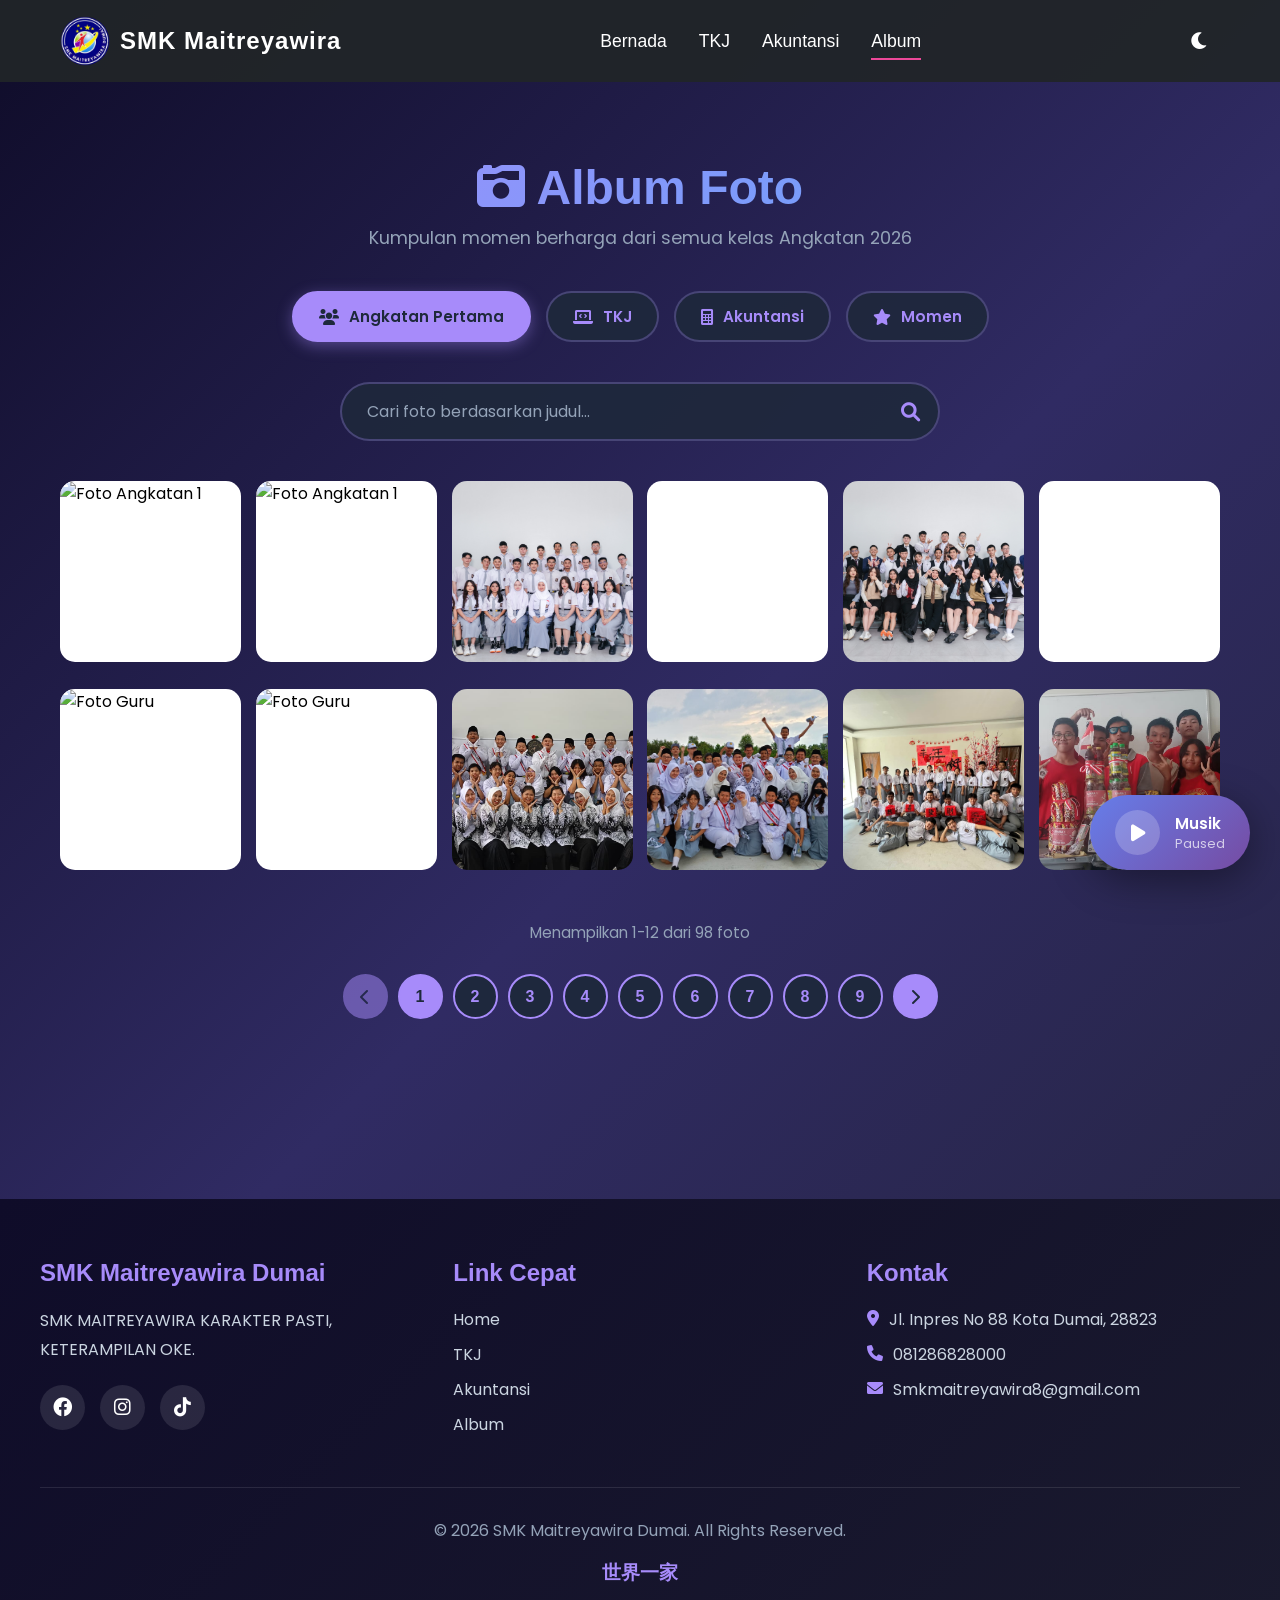
==== commit 2746d293: "album.html" ====
--- a/album.html
+++ b/album.html
@@ -25,7 +25,7 @@
                 <a href="index.html" class="nav-logo-text">SMK Maitreyawira</a>
             </div>
             <div class="nav-menu" id="nav-menu">
-                <a href="https://angkatan1smkmaitreyawiradumai-stack.github.io/Kenangan_Beranda/" class="nav-link">Bernada</a>
+                <a href="https://firstchaptersmkmaitreyawiradumai.vercel.app/" class="nav-link">Bernada</a>
                 <a href="https://angkatan1smkmaitreyawiradumai-stack.github.io/Kenangan_TKJ/" class="nav-link">TKJ</a>
                 <a href="https://angkatan1smkmaitreyawiradumai-stack.github.io/Kenangan_Akuntansi/" class="nav-link">Akuntansi</a>
                 <a href="index.html" class="nav-link active">Album</a>
--- a/style.css
+++ b/style.css
@@ -296,7 +296,7 @@
         .home-description {
             font-size: 1.2rem;
             line-height: 1.8;
-            color: #666;
+            color: #ffffff;
             margin-bottom: 15px;
         }
 
@@ -307,7 +307,7 @@
         .home-subtitle {
             font-size: 1rem;
             line-height: 1.7;
-            color: #888;
+            color: #ffffff;
             margin-bottom: 30px;
         }
 
@@ -1476,4 +1476,4 @@
         .music-status {
             color: rgba(255, 255, 255, 0.7);
             font-size: 0.8rem;
-        }+        }
